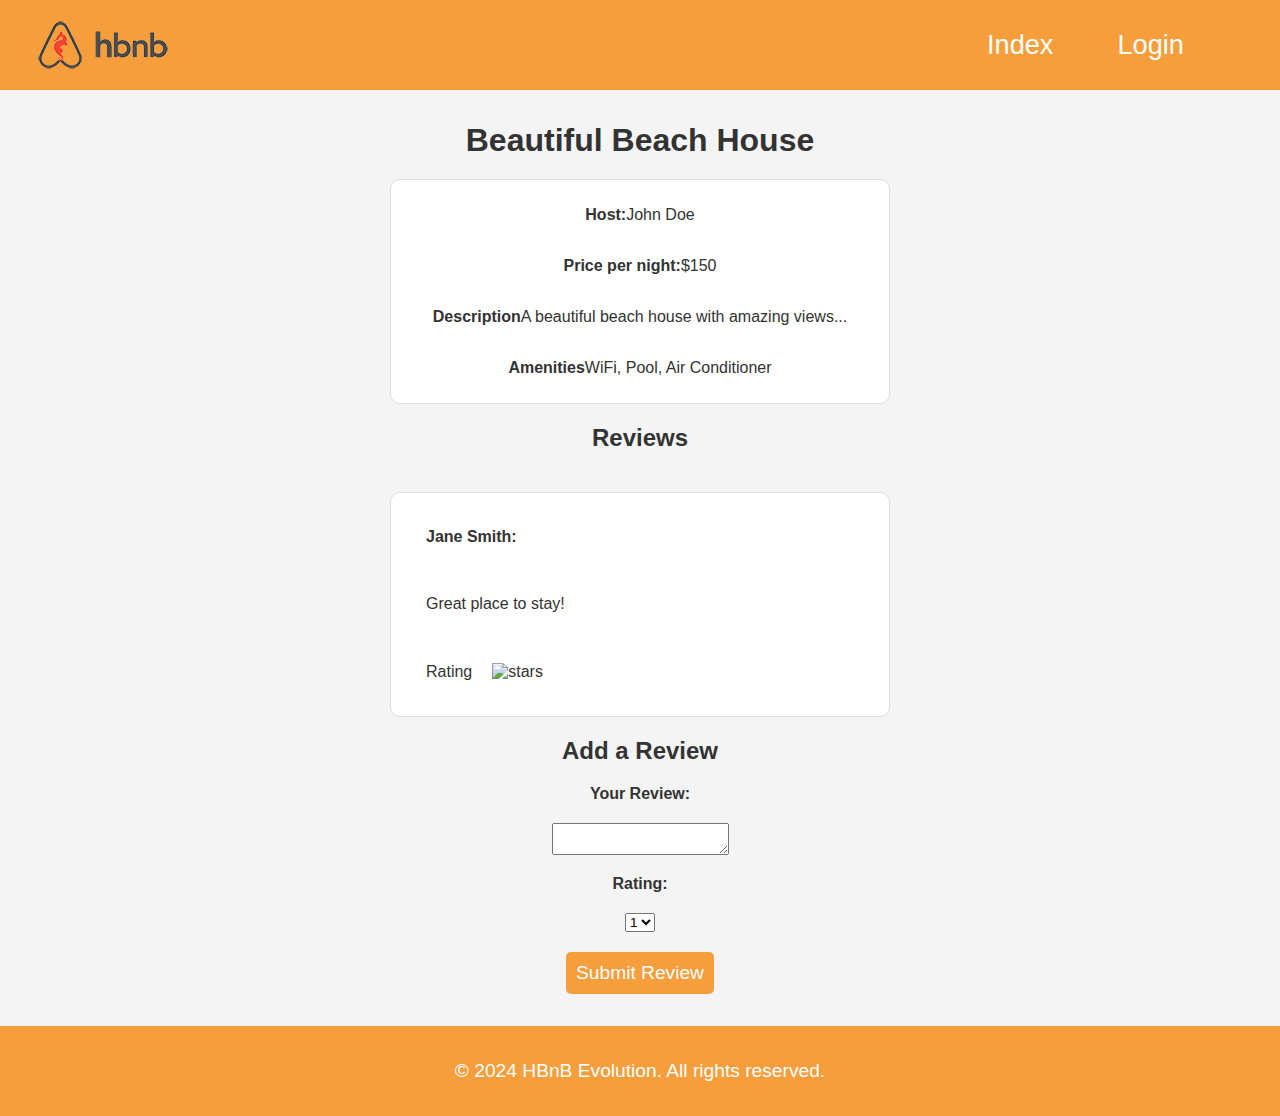
==== part4/place.html @ 4f04d9d4 "Part4 project created" ====
<!DOCTYPE html>
<html lang="en">

<head>
    <meta charset="UTF-8">
    <meta name="viewport" content="width=device-width, initial-scale=1.0">
    <title>Place Details</title>
    <link rel="stylesheet" href="styles.css">
</head>

<body>
    <header>
        <img class="logo" src="./images/logo.png" alt="logo">
        <nav>
            <a href="index.html" id="index-link">Index</a>
            <a href="login.html" id="login-link">Login</a>
        </nav>
    </header>
    <main>
        <h1 class="place-title">Beautiful Beach House</h1>
        <section id="place-details">
            <!-- Place details will be populated dynamically -->
            <div class="place-box">
                <p><strong>Host:</strong>John Doe</p>
                <p><strong>Price per night:</strong>$150</p>
                <p><strong>Description</strong>A beautiful beach house with amazing views...</p>
                <p><strong>Amenities</strong>WiFi, Pool, Air Conditioner</p>
            </div>
        </section>
        <section id="reviews">
            <h2>Reviews</h2>
            <!-- Reviews will be populated dynamically -->
            <div class="review-box">
                <strong>Jane Smith:</strong>
                <p>Great place to stay!</p>
                <div>
                    <p>Rating</p>
                    <img src="" alt="stars">
                </div>
            </div>
        </section>
        <section id="add-review">
            <form id="review-form">
                <h2>Add a Review</h2>
                <label for="review">Your Review:</label>
                <textarea id="review" name="review" required></textarea>
                <label for="rating">Rating:</label>
                <select id="rating" name="rating" required>
                    <option value="1">1</option>
                    <option value="2">2</option>
                    <option value="3">3</option>
                    <option value="4">4</option>
                    <option value="5">5</option>
                </select>
                <button type="submit">Submit Review</button>
            </form>
        </section>
    </main>
    <footer>
        <p>© 2024 HBnB Evolution. All rights reserved.</p>
    </footer>
    <script src="scripts.js"></script>
</body>

</html>
---- part4/styles.css ----
/* 
  This is a SAMPLE File to get you started. Follow the instructions on the project to complete the tasks. 
  You'll probably need to override some of theese styles.
*/

* {
    box-sizing: border-box;
    margin: 0;
    padding: 0;
    font-family: Arial, sans-serif;
}

body {
    background-color: #f4f4f4;
    color: #333;
    min-width: 1275px;
    max-width: 100vw;
}
/* ============= HEADER STYLES ============= */
header {
    width: 100vw;
    height: 10vh;
    background-color: #f59e3b;
    color: #fff;
    padding: 2rem;
    display: flex;
    align-items: center;
    justify-content: space-between;
    font-size: 1.7rem;
}
nav{
    display: flex;
    justify-content: space-around;
    margin-right: 5vw;
}
nav a {
    color: #fff;
    text-decoration: none;
    margin-left: 5vw;
}
/* ============= HEADER STYLES ============= */
main {
    padding: 2rem;
    width: 100vw;
}
a:hover{
    color: #6e6e6e;
    transition: 0.5s;
}
/* ============= INDEX STYLES ============= */
h1{
    text-align: center;
}
#filter{
    display: flex;
    justify-content: center;
    padding: 1rem;
    font-size: 1.3rem;
}
label{
    font-weight: 700;
}
#price-filter{
    margin-left: 0.5rem;
}
#places-list{
    display: flex;
    justify-content: center;
    flex-wrap: wrap;
}
.place-box, .review-box{
    background-color: #fff;
    border-radius: 10px;
    border: 1px solid #ddd;
    width: 500px;
    height: 25vh;
    margin: 20px;
    padding: 10px;
    text-align: center;
    display: flex;
    flex-direction: column;
    justify-content: space-around;
    align-items: center;
}
.place-title{
    font-size: 2rem;
}
.place-price{
    font-size: 1.5rem;
}
.details-button{
    width: 30%;
    padding: 1rem;
    border-radius: 10px;
    border-color: transparent;
    background-color: #f59e3b;
    color: #fff;
    font-size: 1.2rem;
}
/* ============= INDEX STYLES ============= */
/* ============= LOGIN STYLES ============= */
#login-form{
    display: flex;
    flex-direction: column;
    justify-content: center;
    align-items: center;
    gap: 30px;
    font-size: 1.3rem;
}
form input{
    padding: 5px;
}
form button {
    padding: 10px;
    background-color: #f59e3b;
    color:#fff;
    border: transparent;
    border-radius: 5px;
    font-size: 1.2rem;
}
/* ============= LOGIN STYLES ============= */
footer{
    background-color: #f59e3b;
    color: #fff;
    width: 100vw;
    height: 10vh;
    display: flex;
    align-items: center;
    justify-content: center;
    font-size: 1.2rem;
}
#place-details, #reviews{
    display: flex;
    flex-direction: column;
    justify-content: center;
    align-items: center;
    gap: 20px;
}
.review-box{
    align-items: flex-start;
}
.review-box p, .review-box strong{
    margin-left: 25px;
}
.review-box div{
    display: flex;
    gap: 20px;
}
#review-form{
    display: flex;
    flex-direction: column;
    align-items: center;
    justify-content: center;
    gap: 20px;
}
#review-form form{
    display: flex;
    flex-direction: column;
    gap: 5px;
}
textarea{
    max-width: 15vw;
    max-height: 10vh;
}
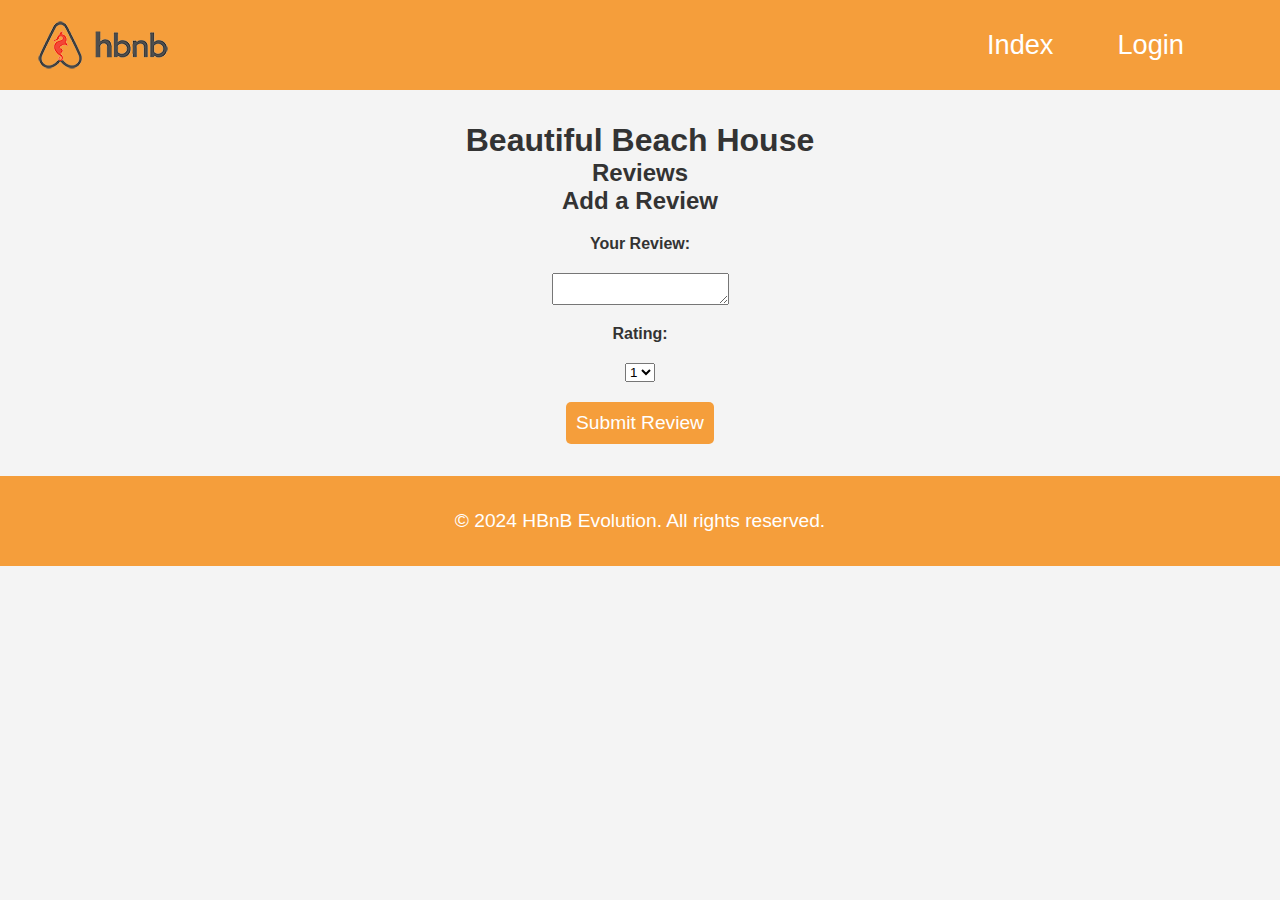
==== commit f1d661e6: "part3 fixes and part4" ====
--- a/part4/place.html
+++ b/part4/place.html
@@ -17,27 +17,13 @@
         </nav>
     </header>
     <main>
-        <h1 class="place-title">Beautiful Beach House</h1>
+        <h1 id="place-title">Beautiful Beach House</h1>
         <section id="place-details">
             <!-- Place details will be populated dynamically -->
-            <div class="place-box">
-                <p><strong>Host:</strong>John Doe</p>
-                <p><strong>Price per night:</strong>$150</p>
-                <p><strong>Description</strong>A beautiful beach house with amazing views...</p>
-                <p><strong>Amenities</strong>WiFi, Pool, Air Conditioner</p>
-            </div>
         </section>
         <section id="reviews">
             <h2>Reviews</h2>
             <!-- Reviews will be populated dynamically -->
-            <div class="review-box">
-                <strong>Jane Smith:</strong>
-                <p>Great place to stay!</p>
-                <div>
-                    <p>Rating</p>
-                    <img src="" alt="stars">
-                </div>
-            </div>
         </section>
         <section id="add-review">
             <form id="review-form">
